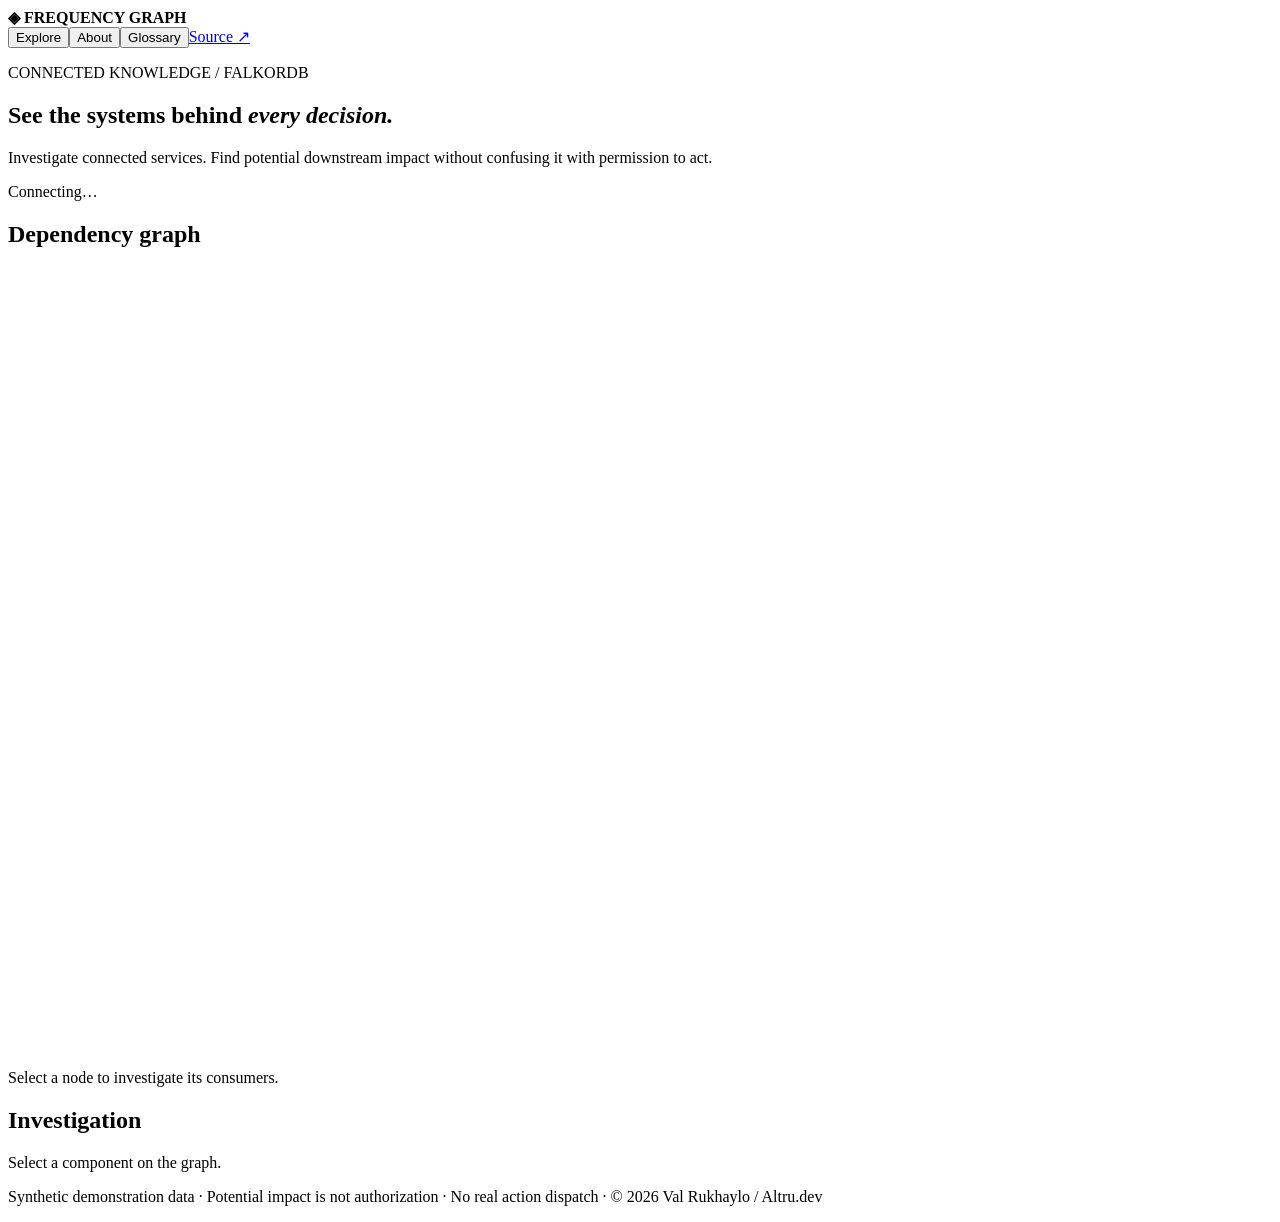
==== static/index.html @ f9b7b5bb "Implement responsive graph visualization, About and glossary UI" ====
<!doctype html><html lang="en"><head><meta charset="utf-8"><meta name="viewport" content="width=device-width,initial-scale=1"><title>Frequency Graph — Organizational Intelligence</title><link rel="stylesheet" href="/style.css"></head><body><header><strong>◈ FREQUENCY GRAPH</strong><nav><button data-view="explore">Explore</button><button data-view="about">About</button><button data-view="glossary">Glossary</button><a href="https://github.com/altrudev/Frequency-Graph">Source ↗</a></nav></header><main><section id="explore"><p class="overline">CONNECTED KNOWLEDGE / FALKORDB</p><h1>See the systems behind <em>every decision.</em></h1><p class="lead">Investigate connected services. Find potential downstream impact without confusing it with permission to act.</p><div id="status" class="status">Connecting…</div><div class="columns"><article class="panel"><h2>Dependency graph</h2><svg id="map" viewBox="0 0 760 470" role="img" aria-label="Service relationship graph"></svg><p>Select a node to investigate its consumers.</p></article><aside class="panel"><h2>Investigation</h2><div id="detail">Select a component on the graph.</div></aside></div><p class="fine">Synthetic demonstration data · Potential impact is not authorization · No real action dispatch · © 2026 Val Rukhaylo / Altru.dev</p></section><section id="about" hidden><p class="overline">ABOUT</p><h1>Context with accountability.</h1><div class="panel"><p>Frequency Graph is an independent public reference application created by Val Rukhaylo / Altru.dev for Graph Hacks 2026. Its FalkorDB traversals expose downstream dependency relationships.</p><p>All initial data is synthetic. Investigations are deterministic and read-only. There is no external AI model or real-world action execution. Authorization and independent observation are not yet implemented.</p><p>Source: Apache-2.0. Fixture data: CC0-1.0. Third-party components retain their licenses. This project is not the private DDC/Frequency runtime.</p><a href="https://github.com/altrudev/Frequency-Graph">Documentation and source code ↗</a></div></section><section id="glossary" hidden><p class="overline">GLOSSARY</p><h1>Technical language with precise meaning.</h1><p>Related engineering terminology does not imply standards certification or equivalence.</p><div id="terms" class="terms"></div></section></main><script src="/main.js" defer></script></body></html>
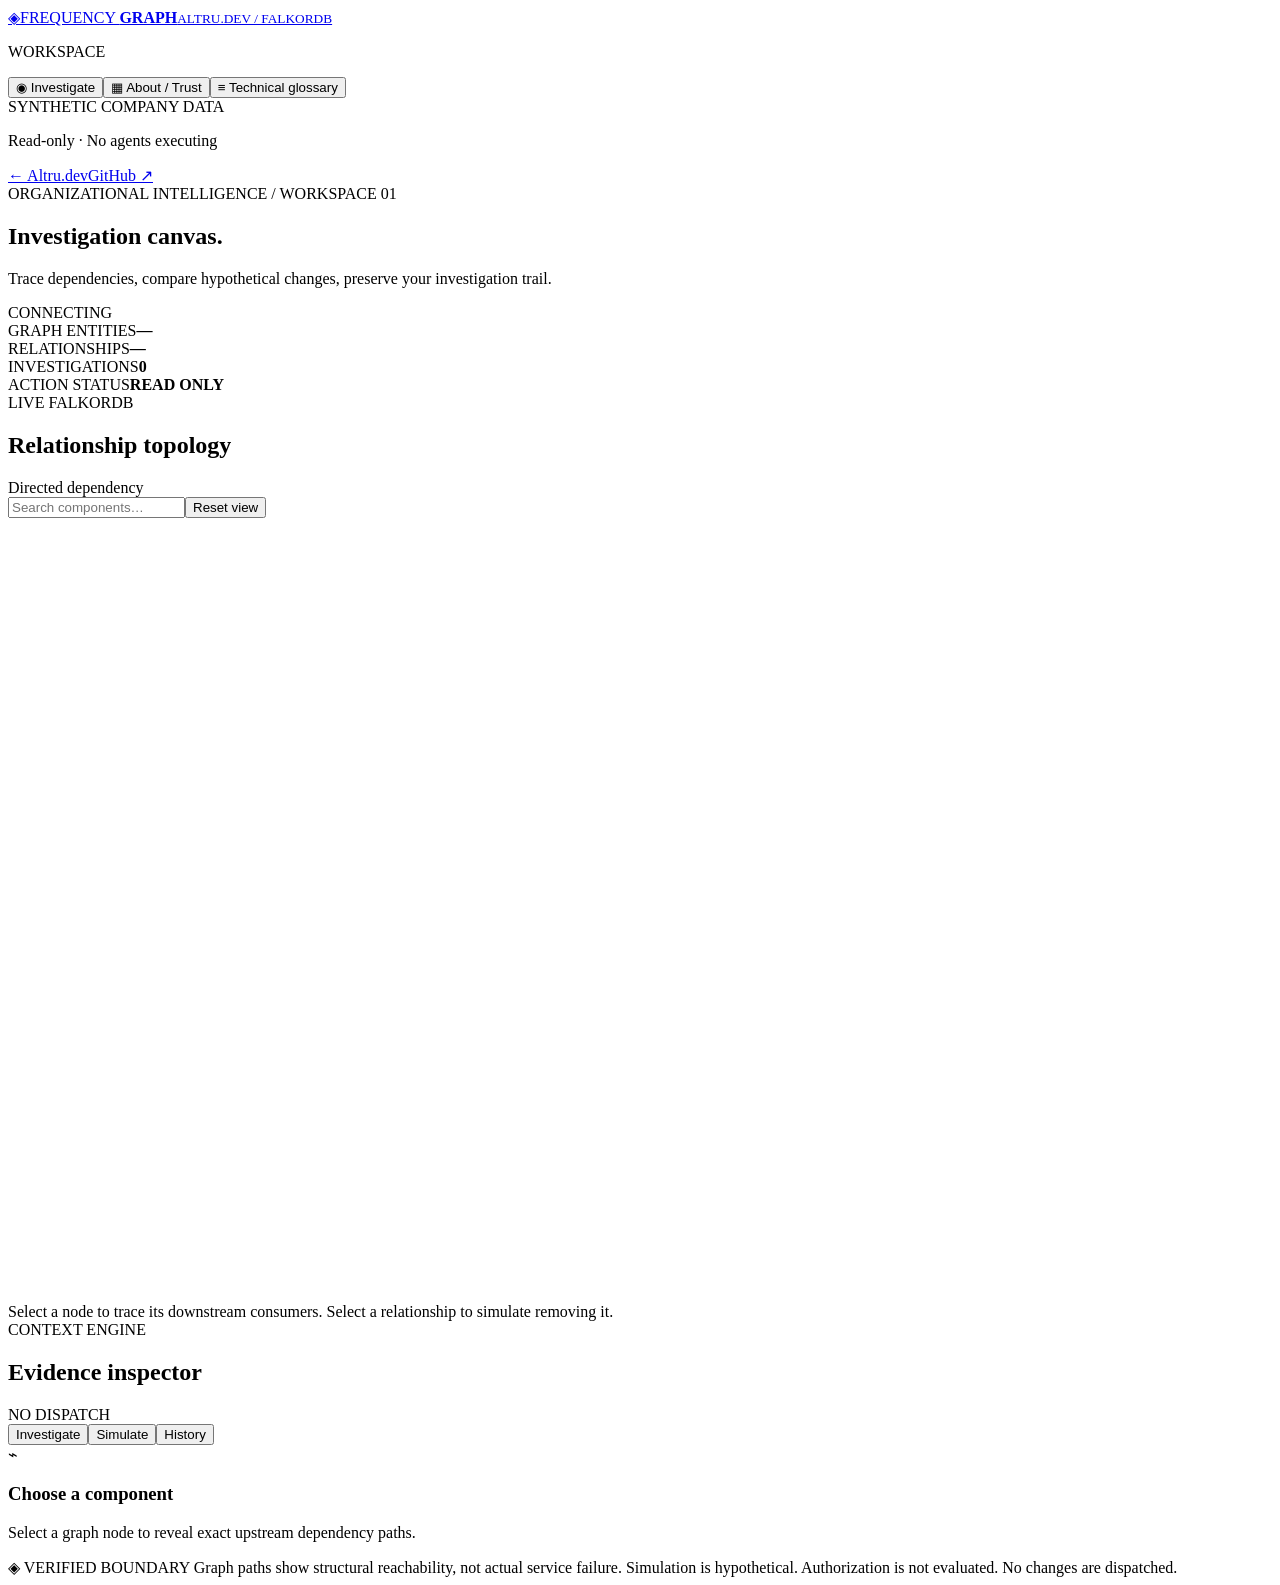
==== commit 96ea1c23: "Build graph investigation workspace with safe what-if simulation and local history" ====
--- a/static/index.html
+++ b/static/index.html
@@ -1 +1 @@
-<!doctype html><html lang="en"><head><meta charset="utf-8"><meta name="viewport" content="width=device-width,initial-scale=1"><title>Frequency Graph — Organizational Intelligence</title><link rel="stylesheet" href="/style.css"></head><body><header><strong>◈ FREQUENCY GRAPH</strong><nav><button data-view="explore">Explore</button><button data-view="about">About</button><button data-view="glossary">Glossary</button><a href="https://github.com/altrudev/Frequency-Graph">Source ↗</a></nav></header><main><section id="explore"><p class="overline">CONNECTED KNOWLEDGE / FALKORDB</p><h1>See the systems behind <em>every decision.</em></h1><p class="lead">Investigate connected services. Find potential downstream impact without confusing it with permission to act.</p><div id="status" class="status">Connecting…</div><div class="columns"><article class="panel"><h2>Dependency graph</h2><svg id="map" viewBox="0 0 760 470" role="img" aria-label="Service relationship graph"></svg><p>Select a node to investigate its consumers.</p></article><aside class="panel"><h2>Investigation</h2><div id="detail">Select a component on the graph.</div></aside></div><p class="fine">Synthetic demonstration data · Potential impact is not authorization · No real action dispatch · © 2026 Val Rukhaylo / Altru.dev</p></section><section id="about" hidden><p class="overline">ABOUT</p><h1>Context with accountability.</h1><div class="panel"><p>Frequency Graph is an independent public reference application created by Val Rukhaylo / Altru.dev for Graph Hacks 2026. Its FalkorDB traversals expose downstream dependency relationships.</p><p>All initial data is synthetic. Investigations are deterministic and read-only. There is no external AI model or real-world action execution. Authorization and independent observation are not yet implemented.</p><p>Source: Apache-2.0. Fixture data: CC0-1.0. Third-party components retain their licenses. This project is not the private DDC/Frequency runtime.</p><a href="https://github.com/altrudev/Frequency-Graph">Documentation and source code ↗</a></div></section><section id="glossary" hidden><p class="overline">GLOSSARY</p><h1>Technical language with precise meaning.</h1><p>Related engineering terminology does not imply standards certification or equivalence.</p><div id="terms" class="terms"></div></section></main><script src="/main.js" defer></script></body></html>+<!doctype html><html lang="en"><head><meta charset="utf-8"><meta name="viewport" content="width=device-width,initial-scale=1"><meta name="theme-color" content="#0a101c"><title>Frequency Graph — Investigation Workspace</title><link rel="stylesheet" href="/style.css"></head><body><div class="shell"><aside class="sidebar"><a class="brand" href="/" aria-label="Frequency Graph home"><span class="mark">◈</span><span>FREQUENCY <b>GRAPH</b><small>ALTRU.DEV / FALKORDB</small></span></a><p class="side-title">WORKSPACE</p><nav aria-label="Main navigation"><button class="navbtn active" data-view="explore">◉ <span>Investigate</span></button><button class="navbtn" data-view="about">▦ <span>About / Trust</span></button><button class="navbtn" data-view="glossary">≡ <span>Technical glossary</span></button></nav><div class="sidebar-bottom"><span class="live-dot"></span> SYNTHETIC COMPANY DATA<p>Read-only · No agents executing</p><a href="https://altru.dev/frequency-graph">← Altru.dev</a><a href="https://github.com/altrudev/Frequency-Graph">GitHub ↗</a></div></aside><main class="main"><section id="explore"><div class="topbar"><div><div class="eyebrow">ORGANIZATIONAL INTELLIGENCE / WORKSPACE 01</div><h1>Investigation canvas<span class="dot">.</span></h1><p>Trace dependencies, compare hypothetical changes, preserve your investigation trail.</p></div><span class="status" id="status" role="status">CONNECTING</span></div><div class="metrics"><div><span>GRAPH ENTITIES</span><strong id="count-nodes">—</strong></div><div><span>RELATIONSHIPS</span><strong id="count-edges">—</strong></div><div><span>INVESTIGATIONS</span><strong id="count-history">0</strong></div><div><span>ACTION STATUS</span><strong class="safety">READ ONLY</strong></div></div><div class="workgrid"><section class="panel graphpanel"><div class="panelhead"><div><div class="eyebrow">LIVE FALKORDB</div><h2>Relationship topology</h2></div><div class="legend"><i></i> Directed dependency</div></div><div class="toolbar"><input id="search" type="search" autocomplete="off" placeholder="Search components…" aria-label="Search graph components"><button id="reset">Reset view</button></div><svg id="map" viewBox="0 0 760 470" role="img" aria-label="Directed component dependency graph"></svg><div class="graphfoot">Select a node to trace its downstream consumers. Select a relationship to simulate removing it.</div></section><section class="panel inspector"><div class="panelhead"><div><div class="eyebrow">CONTEXT ENGINE</div><h2>Evidence inspector</h2></div><span class="outlined">NO DISPATCH</span></div><div class="tabs"><button class="tab active" data-tab="investigate">Investigate</button><button class="tab" data-tab="simulate">Simulate</button><button class="tab" data-tab="history">History</button></div><div id="investigate" class="tabview"><div id="detail" class="empty"><span class="empty-icon">⌁</span><h3>Choose a component</h3><p>Select a graph node to reveal exact upstream dependency paths.</p></div></div><div id="simulate" class="tabview" hidden><p class="muted">Hypothetical dependency removal. This does not change the live graph.</p><label for="edge">Relationship to remove</label><select id="edge" aria-label="Select dependency"></select><button class="primary" id="run-simulation">Run impact simulation →</button><div id="simulation-result" class="result"></div></div><div id="history" class="tabview" hidden><div class="historybar"><p>Saved locally in this browser only.</p><button id="clear-history">Clear</button></div><div id="history-list"></div></div></section></div><div class="disclosure"><span>◈ VERIFIED BOUNDARY</span> Graph paths show structural reachability, not actual service failure. Simulation is hypothetical. Authorization is not evaluated. No changes are dispatched.</div></section><section id="about" class="info-page" hidden><div class="eyebrow">PRODUCT / TRUST AND PROVENANCE</div><h1>Understand before you act<span class="dot">.</span></h1><p class="lead">Frequency Graph is an evidence-driven organizational investigation interface powered by FalkorDB. It is created by Val Rukhaylo / Altru.dev.</p><div class="info-grid"><article><h2>What runs today</h2><p>Live property graph, deterministic bounded Cypher-backed investigation, multi-hop paths, hypothetical dependency simulations, and browser-local history.</p></article><article><h2>What is not claimed</h2><p>No autonomous agent, real action dispatch, independent action observation, production tenant isolation, or model-based reasoning. No external AI model or telemetry.</p></article><article><h2>Privacy &amp; ownership</h2><p>Synthetic company fixture, read-only API. Browser history remains on your device. Public reference source is Apache-2.0; private DDC/Frequency implementations are excluded.</p></article><article><h2>Reproducibility</h2><p>Source, tests, architecture and technical terminology are public. FalkorDB keeps its original third-party license.</p></article></div><a class="primary link-button" href="https://github.com/altrudev/Frequency-Graph">Source and verification ↗</a></section><section id="glossary" class="info-page" hidden><div class="eyebrow">TERMINOLOGY / TECHNICAL INTEROPERABILITY</div><h1>Same principles. Standard language<span class="dot">.</span></h1><p class="lead">Mappings describe related engineering concepts, not guaranteed standards equivalence.</p><div id="terms" class="terms"></div></section></main></div><script src="/main.js" defer></script></body></html>
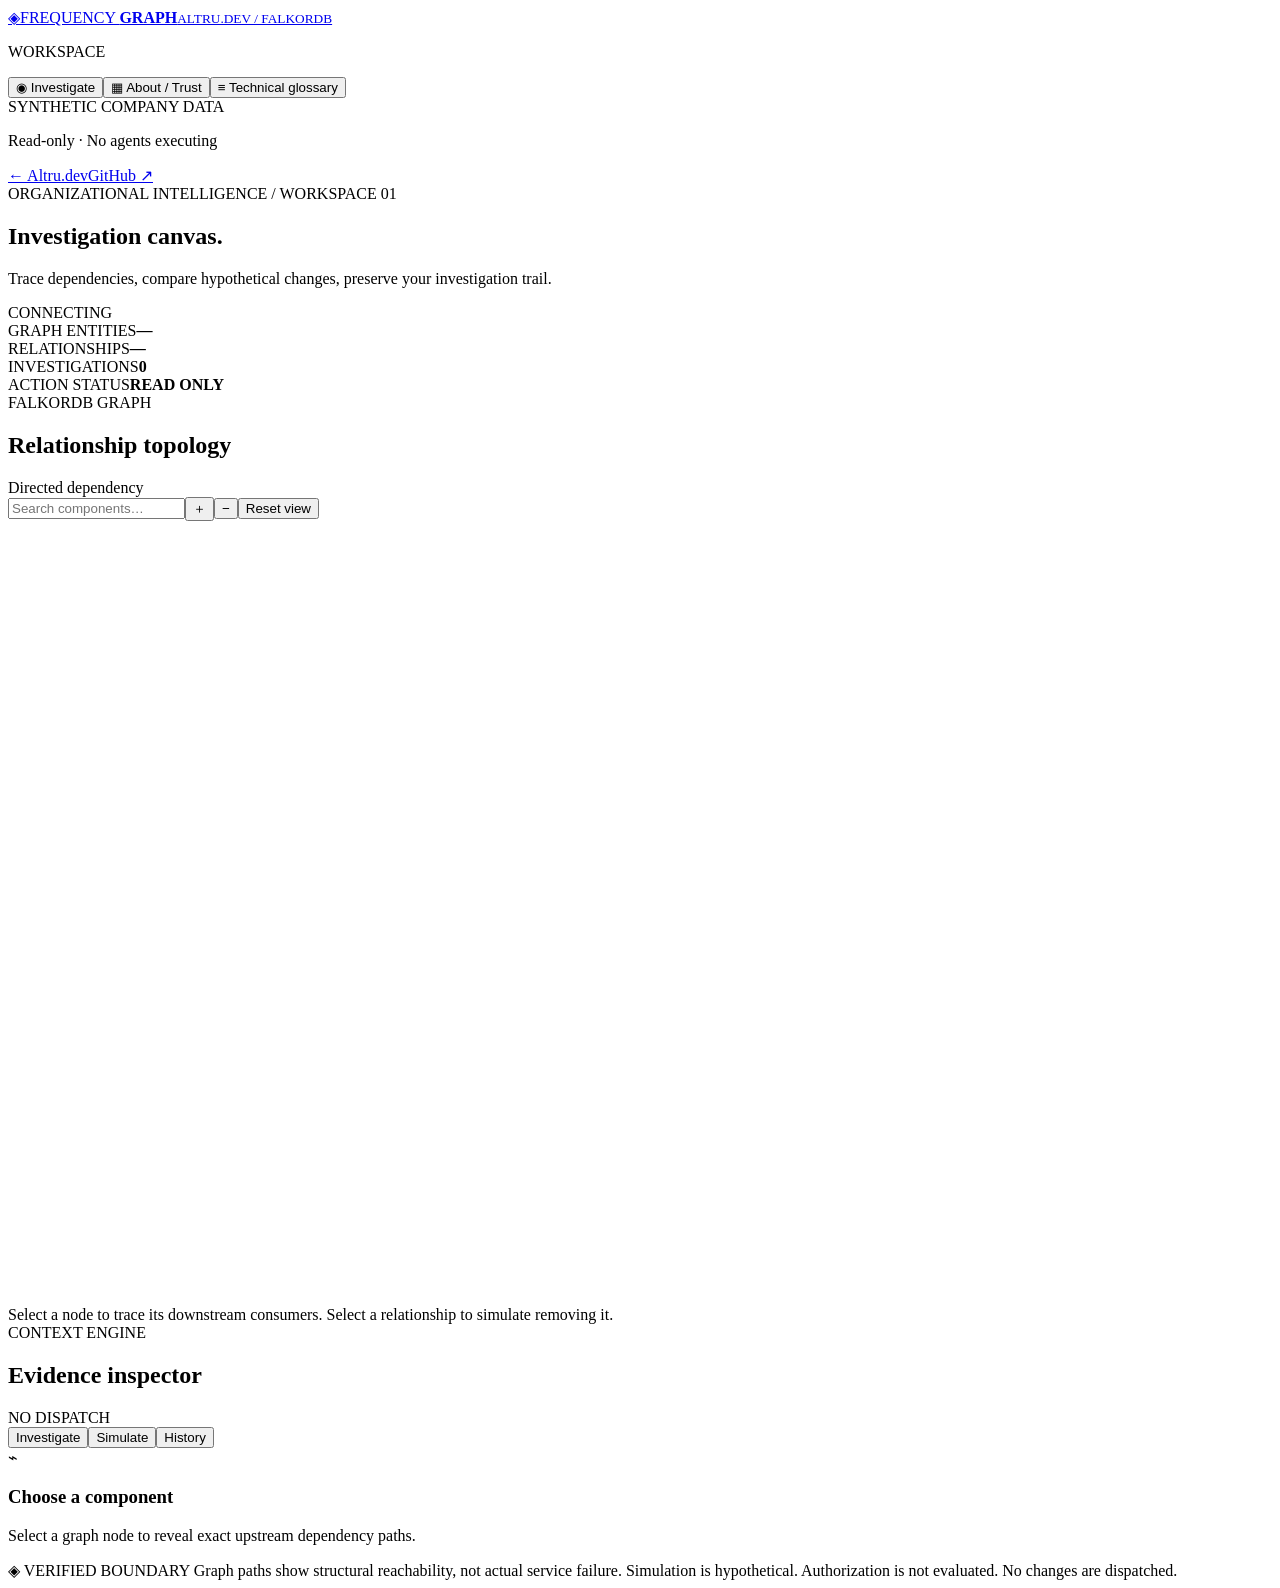
==== commit 10641e4c: "Refine layered graph workspace with zoom and responsive polish" ====
--- a/static/index.html
+++ b/static/index.html
@@ -1 +1 @@
-<!doctype html><html lang="en"><head><meta charset="utf-8"><meta name="viewport" content="width=device-width,initial-scale=1"><meta name="theme-color" content="#0a101c"><title>Frequency Graph — Investigation Workspace</title><link rel="stylesheet" href="/style.css"></head><body><div class="shell"><aside class="sidebar"><a class="brand" href="/" aria-label="Frequency Graph home"><span class="mark">◈</span><span>FREQUENCY <b>GRAPH</b><small>ALTRU.DEV / FALKORDB</small></span></a><p class="side-title">WORKSPACE</p><nav aria-label="Main navigation"><button class="navbtn active" data-view="explore">◉ <span>Investigate</span></button><button class="navbtn" data-view="about">▦ <span>About / Trust</span></button><button class="navbtn" data-view="glossary">≡ <span>Technical glossary</span></button></nav><div class="sidebar-bottom"><span class="live-dot"></span> SYNTHETIC COMPANY DATA<p>Read-only · No agents executing</p><a href="https://altru.dev/frequency-graph">← Altru.dev</a><a href="https://github.com/altrudev/Frequency-Graph">GitHub ↗</a></div></aside><main class="main"><section id="explore"><div class="topbar"><div><div class="eyebrow">ORGANIZATIONAL INTELLIGENCE / WORKSPACE 01</div><h1>Investigation canvas<span class="dot">.</span></h1><p>Trace dependencies, compare hypothetical changes, preserve your investigation trail.</p></div><span class="status" id="status" role="status">CONNECTING</span></div><div class="metrics"><div><span>GRAPH ENTITIES</span><strong id="count-nodes">—</strong></div><div><span>RELATIONSHIPS</span><strong id="count-edges">—</strong></div><div><span>INVESTIGATIONS</span><strong id="count-history">0</strong></div><div><span>ACTION STATUS</span><strong class="safety">READ ONLY</strong></div></div><div class="workgrid"><section class="panel graphpanel"><div class="panelhead"><div><div class="eyebrow">LIVE FALKORDB</div><h2>Relationship topology</h2></div><div class="legend"><i></i> Directed dependency</div></div><div class="toolbar"><input id="search" type="search" autocomplete="off" placeholder="Search components…" aria-label="Search graph components"><button id="reset">Reset view</button></div><svg id="map" viewBox="0 0 760 470" role="img" aria-label="Directed component dependency graph"></svg><div class="graphfoot">Select a node to trace its downstream consumers. Select a relationship to simulate removing it.</div></section><section class="panel inspector"><div class="panelhead"><div><div class="eyebrow">CONTEXT ENGINE</div><h2>Evidence inspector</h2></div><span class="outlined">NO DISPATCH</span></div><div class="tabs"><button class="tab active" data-tab="investigate">Investigate</button><button class="tab" data-tab="simulate">Simulate</button><button class="tab" data-tab="history">History</button></div><div id="investigate" class="tabview"><div id="detail" class="empty"><span class="empty-icon">⌁</span><h3>Choose a component</h3><p>Select a graph node to reveal exact upstream dependency paths.</p></div></div><div id="simulate" class="tabview" hidden><p class="muted">Hypothetical dependency removal. This does not change the live graph.</p><label for="edge">Relationship to remove</label><select id="edge" aria-label="Select dependency"></select><button class="primary" id="run-simulation">Run impact simulation →</button><div id="simulation-result" class="result"></div></div><div id="history" class="tabview" hidden><div class="historybar"><p>Saved locally in this browser only.</p><button id="clear-history">Clear</button></div><div id="history-list"></div></div></section></div><div class="disclosure"><span>◈ VERIFIED BOUNDARY</span> Graph paths show structural reachability, not actual service failure. Simulation is hypothetical. Authorization is not evaluated. No changes are dispatched.</div></section><section id="about" class="info-page" hidden><div class="eyebrow">PRODUCT / TRUST AND PROVENANCE</div><h1>Understand before you act<span class="dot">.</span></h1><p class="lead">Frequency Graph is an evidence-driven organizational investigation interface powered by FalkorDB. It is created by Val Rukhaylo / Altru.dev.</p><div class="info-grid"><article><h2>What runs today</h2><p>Live property graph, deterministic bounded Cypher-backed investigation, multi-hop paths, hypothetical dependency simulations, and browser-local history.</p></article><article><h2>What is not claimed</h2><p>No autonomous agent, real action dispatch, independent action observation, production tenant isolation, or model-based reasoning. No external AI model or telemetry.</p></article><article><h2>Privacy &amp; ownership</h2><p>Synthetic company fixture, read-only API. Browser history remains on your device. Public reference source is Apache-2.0; private DDC/Frequency implementations are excluded.</p></article><article><h2>Reproducibility</h2><p>Source, tests, architecture and technical terminology are public. FalkorDB keeps its original third-party license.</p></article></div><a class="primary link-button" href="https://github.com/altrudev/Frequency-Graph">Source and verification ↗</a></section><section id="glossary" class="info-page" hidden><div class="eyebrow">TERMINOLOGY / TECHNICAL INTEROPERABILITY</div><h1>Same principles. Standard language<span class="dot">.</span></h1><p class="lead">Mappings describe related engineering concepts, not guaranteed standards equivalence.</p><div id="terms" class="terms"></div></section></main></div><script src="/main.js" defer></script></body></html>
+<!doctype html><html lang="en"><head><meta charset="utf-8"><meta name="viewport" content="width=device-width,initial-scale=1"><meta name="theme-color" content="#0a101c"><title>Frequency Graph — Investigation Workspace</title><link rel="stylesheet" href="/style.css"></head><body><div class="shell"><aside class="sidebar"><a class="brand" href="/" aria-label="Frequency Graph home"><span class="mark">◈</span><span>FREQUENCY <b>GRAPH</b><small>ALTRU.DEV / FALKORDB</small></span></a><p class="side-title">WORKSPACE</p><nav aria-label="Main navigation"><button class="navbtn active" data-view="explore">◉ <span>Investigate</span></button><button class="navbtn" data-view="about">▦ <span>About / Trust</span></button><button class="navbtn" data-view="glossary">≡ <span>Technical glossary</span></button></nav><div class="sidebar-bottom"><span class="live-dot"></span> SYNTHETIC COMPANY DATA<p>Read-only · No agents executing</p><a href="https://altru.dev/frequency-graph">← Altru.dev</a><a href="https://github.com/altrudev/Frequency-Graph">GitHub ↗</a></div></aside><main class="main"><section id="explore"><div class="topbar"><div><div class="eyebrow">ORGANIZATIONAL INTELLIGENCE / WORKSPACE 01</div><h1>Investigation canvas<span class="dot">.</span></h1><p>Trace dependencies, compare hypothetical changes, preserve your investigation trail.</p></div><span class="status" id="status" role="status">CONNECTING</span></div><div class="metrics"><div><span>GRAPH ENTITIES</span><strong id="count-nodes">—</strong></div><div><span>RELATIONSHIPS</span><strong id="count-edges">—</strong></div><div><span>INVESTIGATIONS</span><strong id="count-history">0</strong></div><div><span>ACTION STATUS</span><strong class="safety">READ ONLY</strong></div></div><div class="workgrid"><section class="panel graphpanel"><div class="panelhead"><div><div class="eyebrow">FALKORDB GRAPH</div><h2>Relationship topology</h2></div><div class="legend"><i></i> Directed dependency</div></div><div class="toolbar"><input id="search" type="search" autocomplete="off" placeholder="Search components…" aria-label="Search graph components"><button id="zoom-in" title="Zoom in" aria-label="Zoom in">＋</button><button id="zoom-out" title="Zoom out" aria-label="Zoom out">−</button><button id="reset">Reset view</button></div><svg id="map" viewBox="0 0 760 470" role="img" aria-label="Directed component dependency graph"></svg><div class="graphfoot">Select a node to trace its downstream consumers. Select a relationship to simulate removing it.</div></section><section class="panel inspector"><div class="panelhead"><div><div class="eyebrow">CONTEXT ENGINE</div><h2>Evidence inspector</h2></div><span class="outlined">NO DISPATCH</span></div><div class="tabs"><button class="tab active" data-tab="investigate">Investigate</button><button class="tab" data-tab="simulate">Simulate</button><button class="tab" data-tab="history">History</button></div><div id="investigate" class="tabview"><div id="detail" class="empty"><span class="empty-icon">⌁</span><h3>Choose a component</h3><p>Select a graph node to reveal exact upstream dependency paths.</p></div></div><div id="simulate" class="tabview" hidden><p class="muted">Hypothetical dependency removal. This does not change the live graph.</p><label for="edge">Relationship to remove</label><select id="edge" aria-label="Select dependency"></select><button class="primary" id="run-simulation">Run impact simulation →</button><div id="simulation-result" class="result"></div></div><div id="history" class="tabview" hidden><div class="historybar"><p>Saved locally in this browser only.</p><button id="clear-history">Clear</button></div><div id="history-list"></div></div></section></div><div class="disclosure"><span>◈ VERIFIED BOUNDARY</span> Graph paths show structural reachability, not actual service failure. Simulation is hypothetical. Authorization is not evaluated. No changes are dispatched.</div></section><section id="about" class="info-page" hidden><div class="eyebrow">PRODUCT / TRUST AND PROVENANCE</div><h1>Understand before you act<span class="dot">.</span></h1><p class="lead">Frequency Graph is an evidence-driven organizational investigation interface powered by FalkorDB. It is created by Val Rukhaylo / Altru.dev.</p><div class="info-grid"><article><h2>What runs today</h2><p>Live property graph, deterministic bounded Cypher-backed investigation, multi-hop paths, hypothetical dependency simulations, and browser-local history.</p></article><article><h2>What is not claimed</h2><p>No autonomous agent, real action dispatch, independent action observation, production tenant isolation, or model-based reasoning. No external AI model or telemetry.</p></article><article><h2>Privacy &amp; ownership</h2><p>Synthetic company fixture, read-only API. Browser history remains on your device. Public reference source is Apache-2.0; private DDC/Frequency implementations are excluded.</p></article><article><h2>Reproducibility</h2><p>Source, tests, architecture and technical terminology are public. FalkorDB keeps its original third-party license.</p></article></div><a class="primary link-button" href="https://github.com/altrudev/Frequency-Graph">Source and verification ↗</a></section><section id="glossary" class="info-page" hidden><div class="eyebrow">TERMINOLOGY / TECHNICAL INTEROPERABILITY</div><h1>Same principles. Standard language<span class="dot">.</span></h1><p class="lead">Mappings describe related engineering concepts, not guaranteed standards equivalence.</p><div id="terms" class="terms"></div></section></main></div><script src="/main.js" defer></script></body></html>
